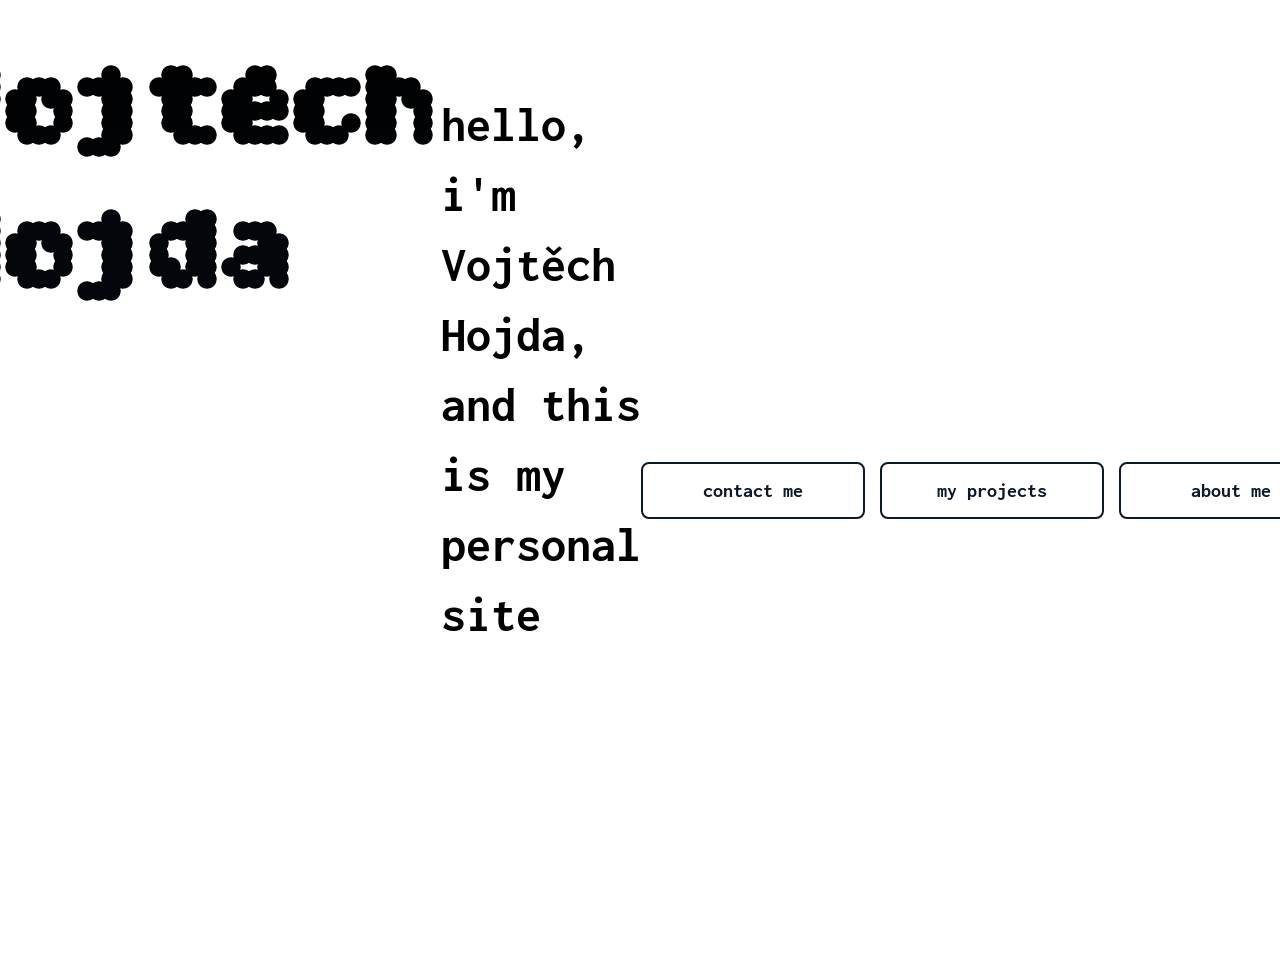
==== index.html @ fc89a288 "Fix HTML structure and formatting" ====
<!DOCTYPE html>
<html lang="cs">
<head>
  <meta charset="UTF-8">
  <meta name="viewport" content="width=device-width, initial-scale=1.0">
  <title>Vojtěch Hojda</title>

  <link rel="preconnect" href="https://fonts.googleapis.com">
  <link rel="preconnect" href="https://fonts.gstatic.com" crossorigin>
  <link href="https://fonts.googleapis.com/css2?family=Inconsolata:wght@400;700&display=swap" rel="stylesheet">
  <link href="https://fonts.googleapis.com/css2?family=Bitcount+Grid+Double:wght@100..900&display=swap" rel="stylesheet">

    
  <link rel="stylesheet" href="style.css">
</head>
<body> 
    <h1>Vojtěch Hojda</h1>

    <p class="text">hello, i'm Vojtěch Hojda, and this is my personal site</p>

    <div class="buttons-wrapper">
  <a href="contact.html" class="enter-btn">contact me</a>
  <a href="projects.html" class="enter-btn">my projects</a>
  <a href="about-me.html" class="enter-btn">about me</a>
      
    </div>
    
    <br>
  </div>
</body>
</html>
---- style.css ----
body {
  margin: 0;
  padding: 40px 15px 20px 15px;
  min-height: 100vh;
  display: flex;
  justify-content: center;
}

.container {
  width: 100%;
  max-width: 900px;
  margin: 0 auto;
  text-align: center;
}

h1 {
  font-family: "Bitcount Grid Double", system-ui;
  font-size: 72px;
  font-weight: 700;
  background: linear-gradient(180deg, #000000 0%, #0b192c 100%);
  -webkit-background-clip: text;
  background-clip: text;
  -webkit-text-fill-color: transparent;
  color: transparent;
  display: inline-block;
  margin-top: 0;
  margin-bottom: 20px;
}

.text {
  color: #000000;
  font-family: 'Inconsolata', monospace;
  font-size: 28px;
  font-weight: 700;
  margin-bottom: 40px;
  line-height: 1.4;
}


.buttons-wrapper {
  display: flex;
  flex-direction: column;
  align-items: center;
  gap: 15px;
}

.enter-btn {
  display: inline-block;
  width: 220px;
  padding: 16px 0;
  background-color: transparent;
  color: #0b192c;
  border: 2px solid #0b192c;
  text-decoration: none;
  font-family: 'Inconsolata', monospace;
  font-weight: 700;
  font-size: 20px;
  border-radius: 8px;
  text-align: center;
  transition: transform 0.3s ease, background-color 0.3s ease, color 0.3s ease;
}

.enter-btn:hover,
.enter-btn:active {
  background-color: #0b192c;
  color: #ffffff;
  transform: rotate(7deg);
}


@media (min-width: 768px) {
  h1 {
    font-size: 120px;
  }
  
  .text {
    font-size: 50px;
  }

  .buttons-wrapper {
    flex-direction: row;
    justify-content: center;
  }
}
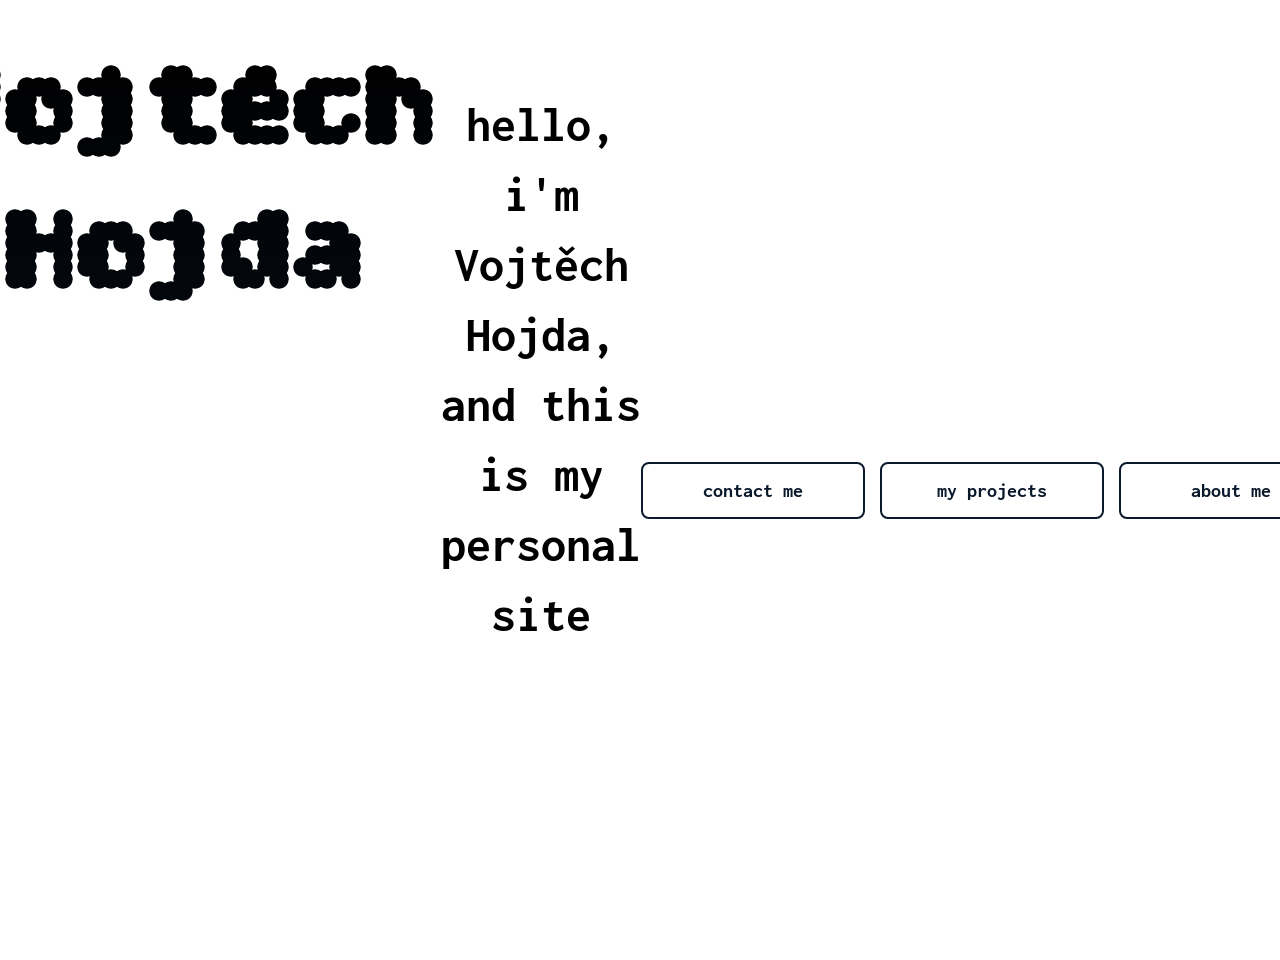
==== commit bfbccaed: "Refactor HTML structure and font links Updated font links and improved formatting." ====
--- a/index.html
+++ b/index.html
@@ -6,9 +6,8 @@
   <title>Vojtěch Hojda</title>
 
   <link rel="preconnect" href="https://fonts.googleapis.com">
-  <link rel="preconnect" href="https://fonts.gstatic.com" crossorigin>
-  <link href="https://fonts.googleapis.com/css2?family=Inconsolata:wght@400;700&display=swap" rel="stylesheet">
-  <link href="https://fonts.googleapis.com/css2?family=Bitcount+Grid+Double:wght@100..900&display=swap" rel="stylesheet">
+<link rel="preconnect" href="https://fonts.gstatic.com" crossorigin>
+<link href="https://fonts.googleapis.com/css2?family=Bitcount+Grid+Double:wght@100..900&family=Inconsolata:wght@200..900&display=swap" rel="stylesheet">
 
     
   <link rel="stylesheet" href="style.css">
--- a/style.css
+++ b/style.css
@@ -25,6 +25,7 @@
   display: inline-block;
   margin-top: 0;
   margin-bottom: 20px;
+  text-align: center;
 }
 
 .text {
@@ -34,6 +35,7 @@
   font-weight: 700;
   margin-bottom: 40px;
   line-height: 1.4;
+  text-align: center;
 }
 
 
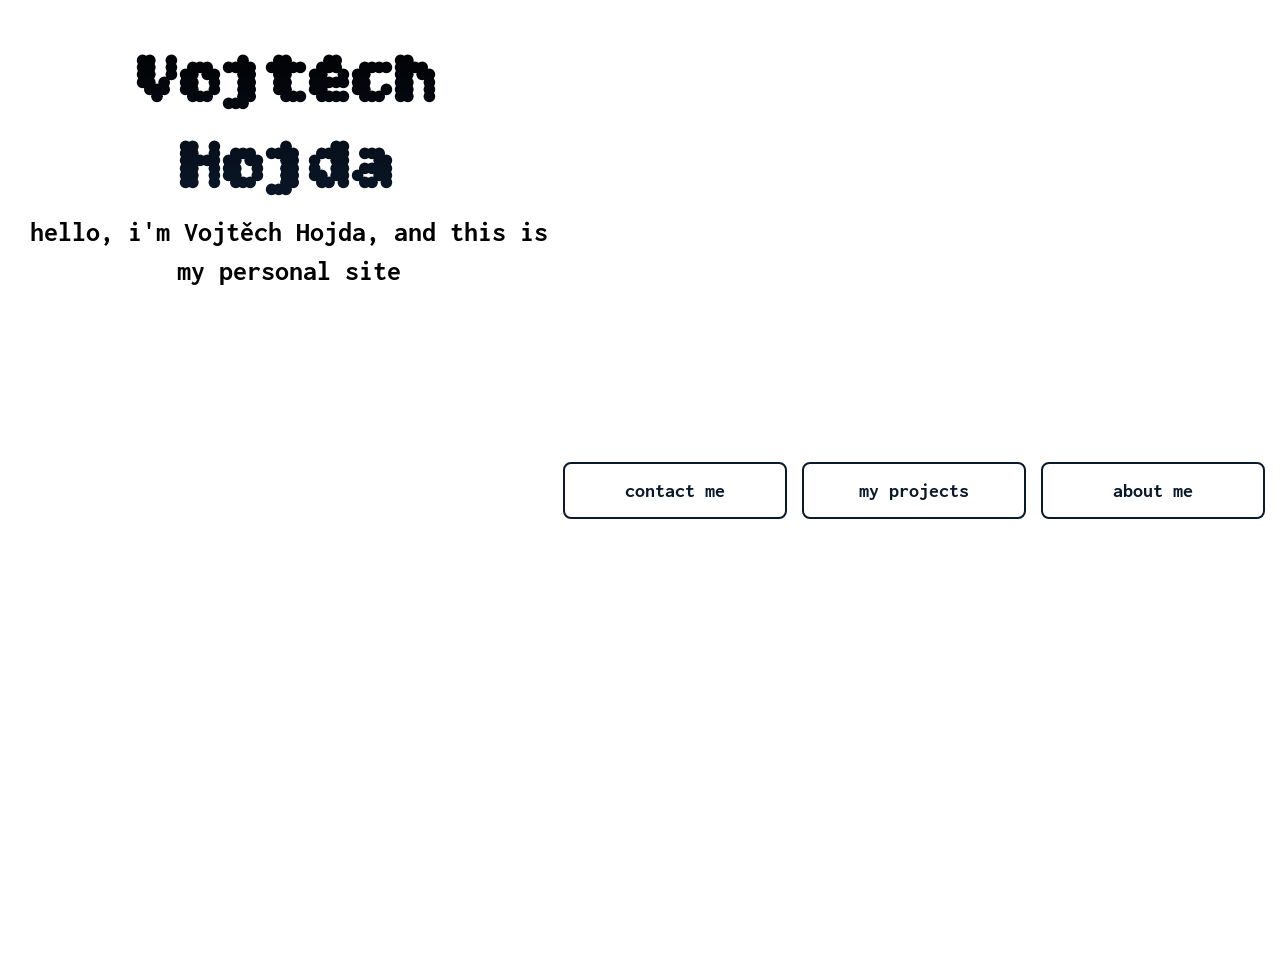
==== commit 110e010c: "Refactor index.html to include a container div Added a container div to wrap the content and improve" ====
--- a/index.html
+++ b/index.html
@@ -13,10 +13,11 @@
   <link rel="stylesheet" href="style.css">
 </head>
 <body> 
+  <div class="container">
     <h1>Vojtěch Hojda</h1>
 
     <p class="text">hello, i'm Vojtěch Hojda, and this is my personal site</p>
-
+  </div>
     <div class="buttons-wrapper">
   <a href="contact.html" class="enter-btn">contact me</a>
   <a href="projects.html" class="enter-btn">my projects</a>
--- a/style.css
+++ b/style.css
@@ -13,6 +13,29 @@
   text-align: center;
 }
 
+.container h1 {
+  width: 100%;
+  max-width: 900px;
+  margin: 0 auto;
+  text-align: center;
+  font-family: "Bitcount Grid Double", system-ui;
+  font-size: 72px;
+}
+
+.container p {
+  width: 100%;
+  max-width: 900px;
+  margin: 0 auto;
+  text-align: center;
+  font-family: 'Inconsolata', monospace;
+  font-size: 28px;
+  font-weight: 700;
+  margin-bottom: 40px;
+  line-height: 1.4;
+  text-align: center;
+  
+}
+
 h1 {
   font-family: "Bitcount Grid Double", system-ui;
   font-size: 72px;
@@ -26,6 +49,10 @@
   margin-top: 0;
   margin-bottom: 20px;
   text-align: center;
+}
+
+h1::marker {
+  font-size: 0.4em;
 }
 
 .text {
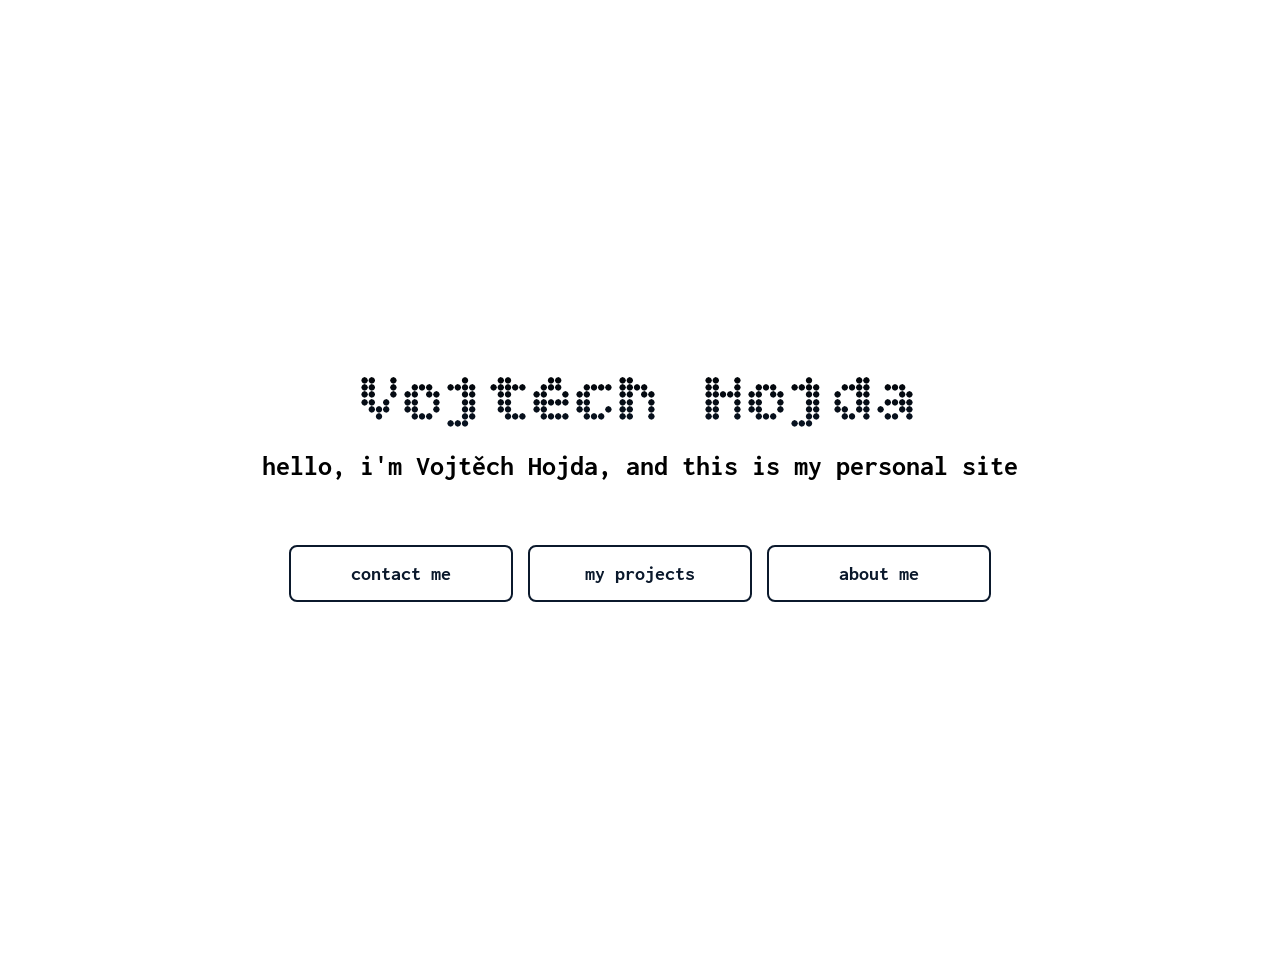
==== commit f741ec62: "Update index.html" ====
--- a/index.html
+++ b/index.html
@@ -18,12 +18,11 @@
 
     <p class="text">hello, i'm Vojtěch Hojda, and this is my personal site</p>
   </div>
-    <div class="buttons-wrapper">
+<div class="buttons-wrapper">
   <a href="contact.html" class="enter-btn">contact me</a>
   <a href="projects.html" class="enter-btn">my projects</a>
   <a href="about-me.html" class="enter-btn">about me</a>
-      
-    </div>
+</div>
     
     <br>
   </div>
--- a/style.css
+++ b/style.css
@@ -4,12 +4,17 @@
   min-height: 100vh;
   display: flex;
   justify-content: center;
+  align-items: center;
+  flex-direction: column;
 }
 
 .container {
   width: 100%;
-  max-width: 900px;
-  margin: 0 auto;
+  max-width: 800px;
+  margin: 0 auto;           
+  display: flex;
+  flex-direction: column;   
+  align-items: center;       
   text-align: center;
 }
 
@@ -18,8 +23,9 @@
   max-width: 900px;
   margin: 0 auto;
   text-align: center;
-  font-family: "Bitcount Grid Double", system-ui;
+  font-family: "Bitcount Grid Double", medium;
   font-size: 72px;
+  font-weight: 350;
 }
 
 .container p {
@@ -67,10 +73,12 @@
 
 
 .buttons-wrapper {
-  display: flex;
-  flex-direction: column;
-  align-items: center;
+ display: flex;
+  flex-wrap: wrap;     
+  justify-content: center;
   gap: 15px;
+  width: 100%;            
+  margin-top: 20px;
 }
 
 .enter-btn {
@@ -99,11 +107,11 @@
 
 @media (min-width: 768px) {
   h1 {
-    font-size: 120px;
+    font-size: 90px;
   }
   
   .text {
-    font-size: 50px;
+    font-size: 40px;
   }
 
   .buttons-wrapper {
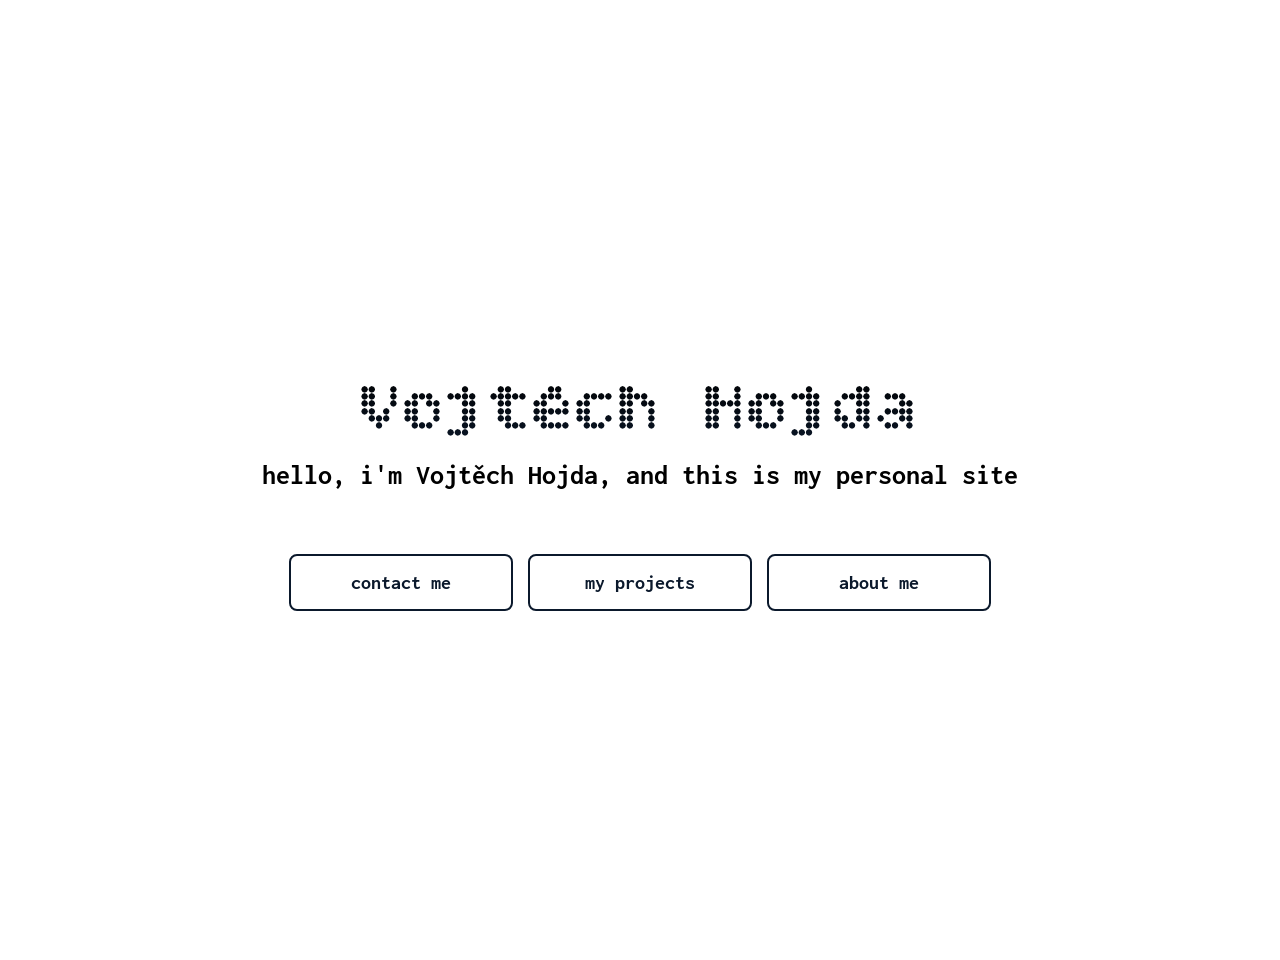
==== commit 6580d88c: "Update index.html" ====
--- a/index.html
+++ b/index.html
@@ -6,25 +6,24 @@
   <title>Vojtěch Hojda</title>
 
   <link rel="preconnect" href="https://fonts.googleapis.com">
-<link rel="preconnect" href="https://fonts.gstatic.com" crossorigin>
-<link href="https://fonts.googleapis.com/css2?family=Bitcount+Grid+Double:wght@100..900&family=Inconsolata:wght@200..900&display=swap" rel="stylesheet">
+  <link rel="preconnect" href="https://fonts.gstatic.com" crossorigin>
+  <link href="https://fonts.googleapis.com/css2?family=Bitcount+Grid+Double:wght@100..900&family=Inconsolata:wght@200..900&display=swap" rel="stylesheet">
 
-    
   <link rel="stylesheet" href="style.css">
 </head>
 <body> 
+
   <div class="container">
     <h1>Vojtěch Hojda</h1>
 
     <p class="text">hello, i'm Vojtěch Hojda, and this is my personal site</p>
+
+    <div class="buttons-wrapper">
+      <a href="contact.html" class="enter-btn">contact me</a>
+      <a href="projects.html" class="enter-btn">my projects</a>
+      <a href="about-me.html" class="enter-btn">about me</a>
+    </div>
   </div>
-<div class="buttons-wrapper">
-  <a href="contact.html" class="enter-btn">contact me</a>
-  <a href="projects.html" class="enter-btn">my projects</a>
-  <a href="about-me.html" class="enter-btn">about me</a>
-</div>
-    
-    <br>
-  </div>
+
 </body>
 </html>
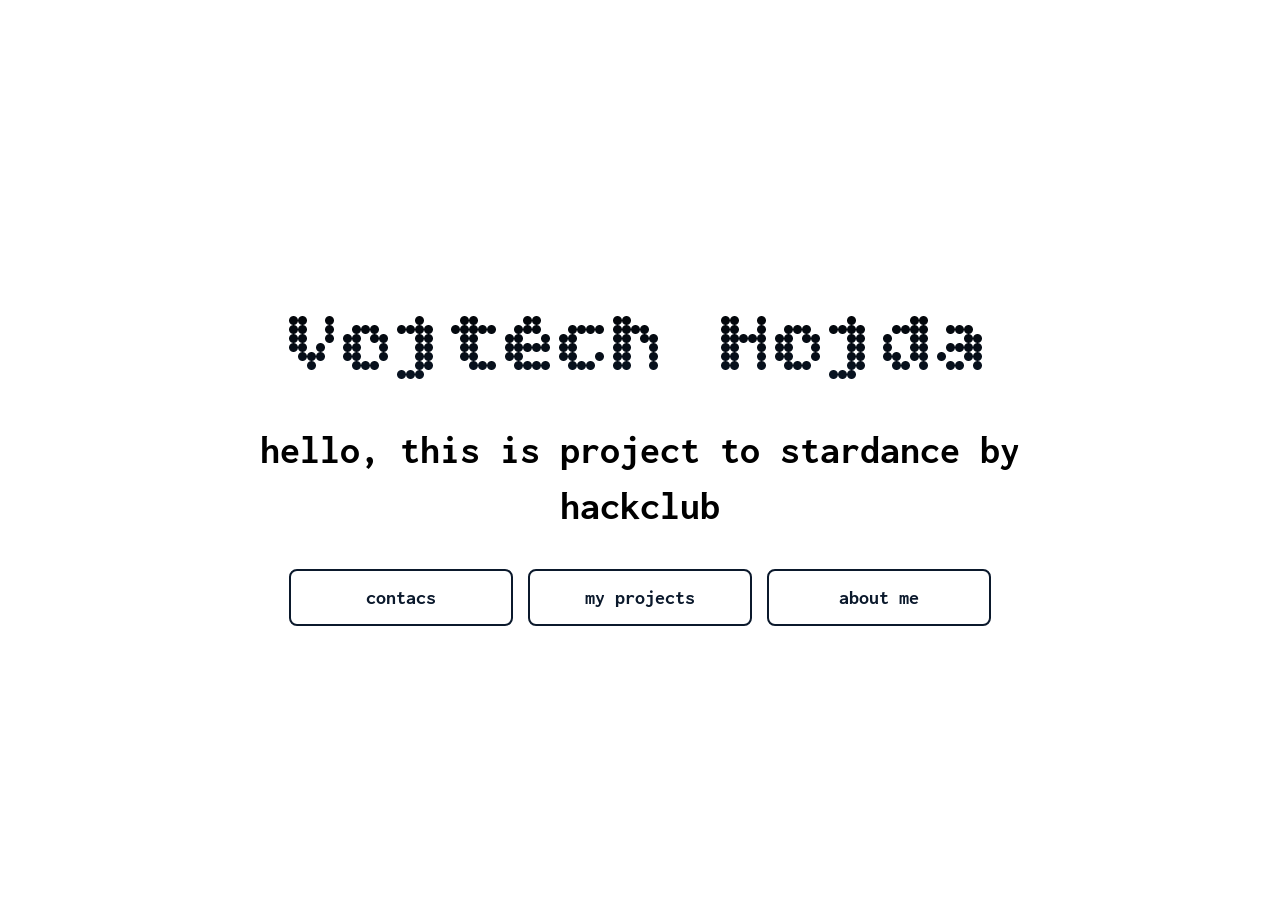
==== commit 0bfb4315: "Update index.html" ====
--- a/index.html
+++ b/index.html
@@ -16,10 +16,10 @@
   <div class="container">
     <h1>Vojtěch Hojda</h1>
 
-    <p class="text">hello, i'm Vojtěch Hojda, and this is my personal site</p>
+    <p class="text">hello, this is project to stardance by hackclub</p>
 
     <div class="buttons-wrapper">
-      <a href="contact.html" class="enter-btn">contact me</a>
+      <a href="contact.html" class="enter-btn">contacs</a>
       <a href="projects.html" class="enter-btn">my projects</a>
       <a href="about-me.html" class="enter-btn">about me</a>
     </div>
--- a/style.css
+++ b/style.css
@@ -3,49 +3,32 @@
   padding: 40px 15px 20px 15px;
   min-height: 100vh;
   display: flex;
+  flex-direction: column;
+  align-items: center;
   justify-content: center;
-  align-items: center;
-  flex-direction: column;
+  background-color: #ffffff;
+  box-sizing: border-box;
+}
+
+* {
+  font-family: 'Inconsolata', monospace;
 }
 
 .container {
   width: 100%;
-  max-width: 800px;
-  margin: 0 auto;           
+  max-width: 900px;
+  margin: 0 auto;
   display: flex;
-  flex-direction: column;   
-  align-items: center;       
+  flex-direction: column;
+  align-items: center;
   text-align: center;
 }
 
-.container h1 {
-  width: 100%;
-  max-width: 900px;
-  margin: 0 auto;
-  text-align: center;
-  font-family: "Bitcount Grid Double", medium;
+.container h1,
+h1 {
+  font-family: "Bitcount Grid Double", system-ui, sans-serif;
   font-size: 72px;
-  font-weight: 350;
-}
-
-.container p {
-  width: 100%;
-  max-width: 900px;
-  margin: 0 auto;
-  text-align: center;
-  font-family: 'Inconsolata', monospace;
-  font-size: 28px;
-  font-weight: 700;
-  margin-bottom: 40px;
-  line-height: 1.4;
-  text-align: center;
-  
-}
-
-h1 {
-  font-family: "Bitcount Grid Double", system-ui;
-  font-size: 72px;
-  font-weight: 700;
+  font-weight: 400;
   background: linear-gradient(180deg, #000000 0%, #0b192c 100%);
   -webkit-background-clip: text;
   background-clip: text;
@@ -54,31 +37,26 @@
   display: inline-block;
   margin-top: 0;
   margin-bottom: 20px;
-  text-align: center;
 }
 
-h1::marker {
-  font-size: 0.4em;
-}
-
+.container p,
 .text {
   color: #000000;
   font-family: 'Inconsolata', monospace;
   font-size: 28px;
   font-weight: 700;
-  margin-bottom: 40px;
   line-height: 1.4;
-  text-align: center;
+  margin-top: 0;
+  margin-bottom: 35px;
 }
 
-
 .buttons-wrapper {
- display: flex;
-  flex-wrap: wrap;     
+  display: flex;
+  flex-wrap: wrap;
   justify-content: center;
   gap: 15px;
-  width: 100%;            
-  margin-top: 20px;
+  width: 100%;
+  margin-top: 0;
 }
 
 .enter-btn {
@@ -104,12 +82,13 @@
   transform: rotate(7deg);
 }
 
-
 @media (min-width: 768px) {
+  .container h1,
   h1 {
     font-size: 90px;
   }
-  
+
+  .container p,
   .text {
     font-size: 40px;
   }
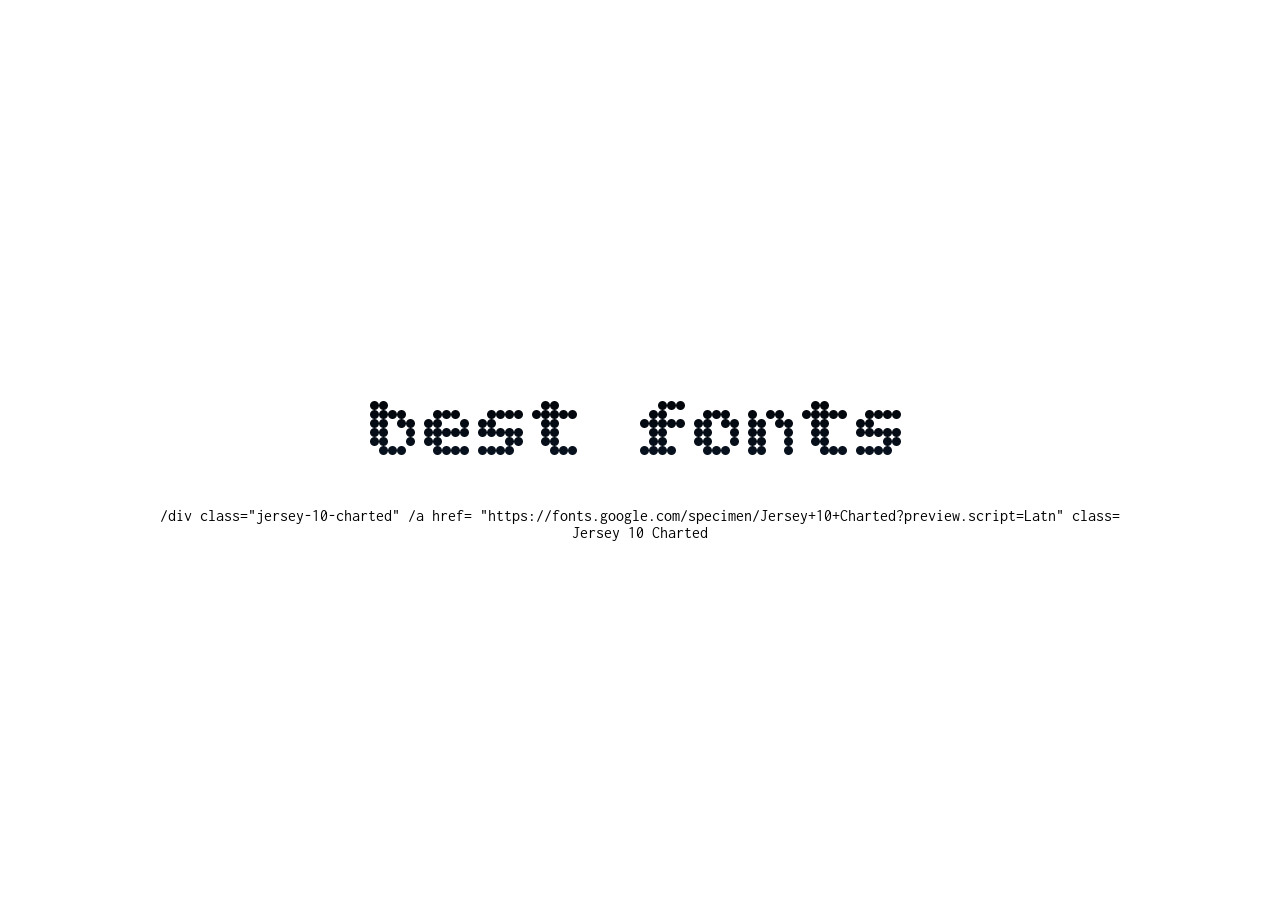
==== commit a7391fca: "Update index.html" ====
--- a/index.html
+++ b/index.html
@@ -5,25 +5,21 @@
   <meta name="viewport" content="width=device-width, initial-scale=1.0">
   <title>Vojtěch Hojda</title>
 
-  <link rel="preconnect" href="https://fonts.googleapis.com">
-  <link rel="preconnect" href="https://fonts.gstatic.com" crossorigin>
-  <link href="https://fonts.googleapis.com/css2?family=Bitcount+Grid+Double:wght@100..900&family=Inconsolata:wght@200..900&display=swap" rel="stylesheet">
+<link rel="preconnect" href="https://fonts.googleapis.com">
+<link rel="preconnect" href="https://fonts.gstatic.com" crossorigin>
+<link href="https://fonts.googleapis.com/css2?family=Archivo+Black&family=Bitcount+Grid+Double:wght@100..900&family=Bitcount:wght@100..900&family=Geist+Pixel&family=Great+Vibes&family=Inconsolata:wght@200..900&family=Jersey+10+Charted&family=Libre+Barcode+128+Text&family=Lora:ital,wght@0,400..700;1,400..700&family=Playwrite+AU+SA:wght@100..400&family=Raleway+Dots&family=Rubik+Broken+Fax&family=Rubik+Doodle+Triangles&family=Rubik+Gemstones&family=Rubik+Marker+Hatch&family=Rubik+Puddles&family=Rubik+Storm&family=Rubik+Vinyl&family=Sixtyfour&family=Tiny5&family=Tourney:ital,wght@0,100..900;1,100..900&display=swap" rel="stylesheet">
 
   <link rel="stylesheet" href="style.css">
 </head>
 <body> 
 
   <div class="container">
-    <h1>Vojtěch Hojda</h1>
+    <h1>best fonts</h1>
+  </div>
 
-    <p class="text">hello, this is project to stardance by hackclub</p>
 
-    <div class="buttons-wrapper">
-      <a href="contact.html" class="enter-btn">contacs</a>
-      <a href="projects.html" class="enter-btn">my projects</a>
-      <a href="about-me.html" class="enter-btn">about me</a>
-    </div>
-  </div>
+  /div class="jersey-10-charted"
+  /a href= "https://fonts.google.com/specimen/Jersey+10+Charted?preview.script=Latn" class= <open-btn></open-btn>Jersey 10 Charted</a>
 
 </body>
 </html>
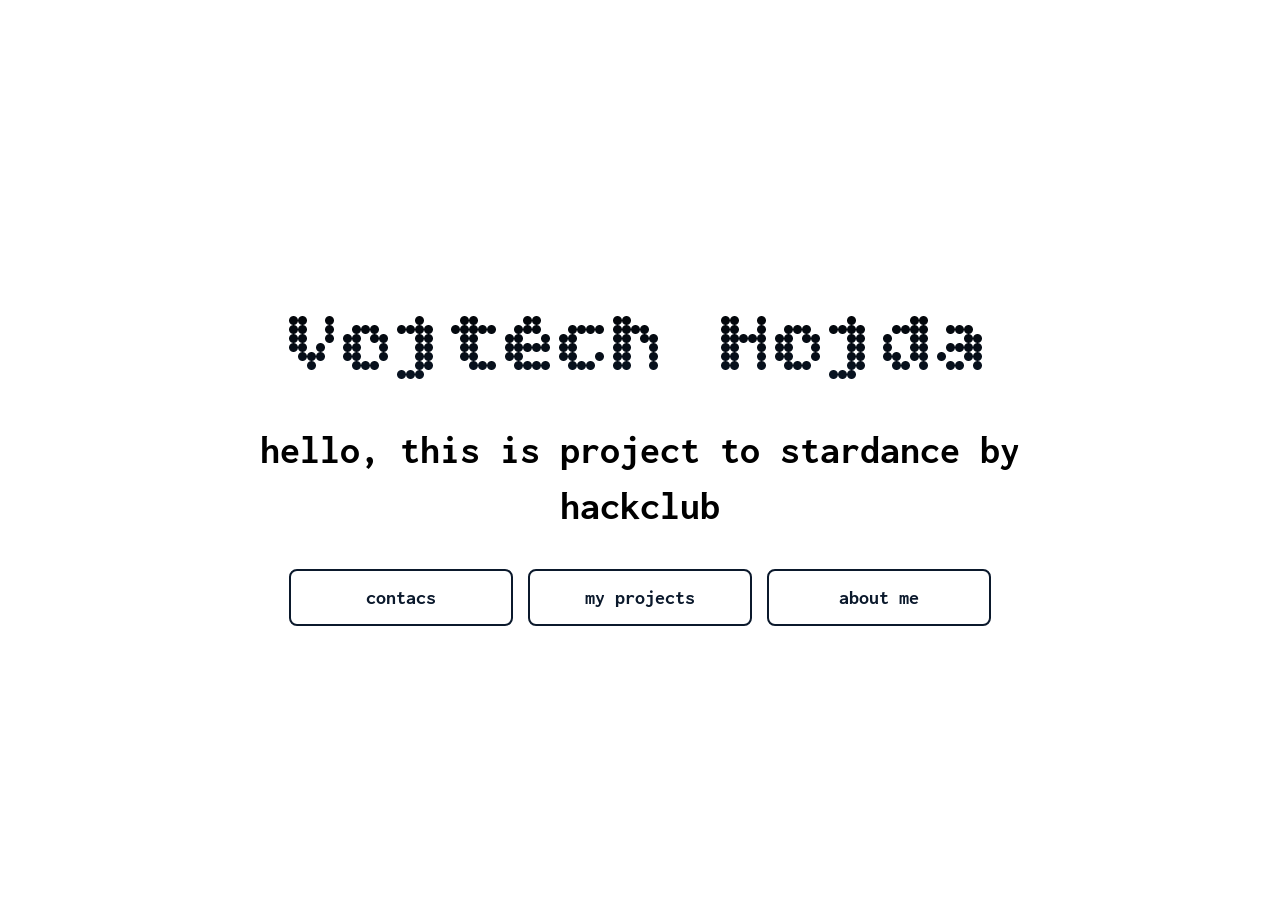
==== commit bf2920fc: "Update index.html" ====
--- a/index.html
+++ b/index.html
@@ -5,21 +5,25 @@
   <meta name="viewport" content="width=device-width, initial-scale=1.0">
   <title>Vojtěch Hojda</title>
 
-<link rel="preconnect" href="https://fonts.googleapis.com">
-<link rel="preconnect" href="https://fonts.gstatic.com" crossorigin>
-<link href="https://fonts.googleapis.com/css2?family=Archivo+Black&family=Bitcount+Grid+Double:wght@100..900&family=Bitcount:wght@100..900&family=Geist+Pixel&family=Great+Vibes&family=Inconsolata:wght@200..900&family=Jersey+10+Charted&family=Libre+Barcode+128+Text&family=Lora:ital,wght@0,400..700;1,400..700&family=Playwrite+AU+SA:wght@100..400&family=Raleway+Dots&family=Rubik+Broken+Fax&family=Rubik+Doodle+Triangles&family=Rubik+Gemstones&family=Rubik+Marker+Hatch&family=Rubik+Puddles&family=Rubik+Storm&family=Rubik+Vinyl&family=Sixtyfour&family=Tiny5&family=Tourney:ital,wght@0,100..900;1,100..900&display=swap" rel="stylesheet">
+  <link rel="preconnect" href="https://fonts.googleapis.com">
+  <link rel="preconnect" href="https://fonts.gstatic.com" crossorigin>
+  <link href="https://fonts.googleapis.com/css2?family=Bitcount+Grid+Double:wght@100..900&family=Inconsolata:wght@200..900&display=swap" rel="stylesheet">
 
   <link rel="stylesheet" href="style.css">
 </head>
 <body> 
 
   <div class="container">
-    <h1>best fonts</h1>
+    <h1>Vojtěch Hojda</h1>
+
+    <p class="text">hello, this is project to stardance by hackclub</p>
+
+    <div class="buttons-wrapper">
+      <a href="contact.html" class="enter-btn">contacs</a>
+      <a href="projects.html" class="enter-btn">my projects</a>
+      <a href="about-me.html" class="enter-btn">about me</a>
+    </div>
   </div>
-
-
-  /div class="jersey-10-charted"
-  /a href= "https://fonts.google.com/specimen/Jersey+10+Charted?preview.script=Latn" class= <open-btn></open-btn>Jersey 10 Charted</a>
 
 </body>
 </html>
